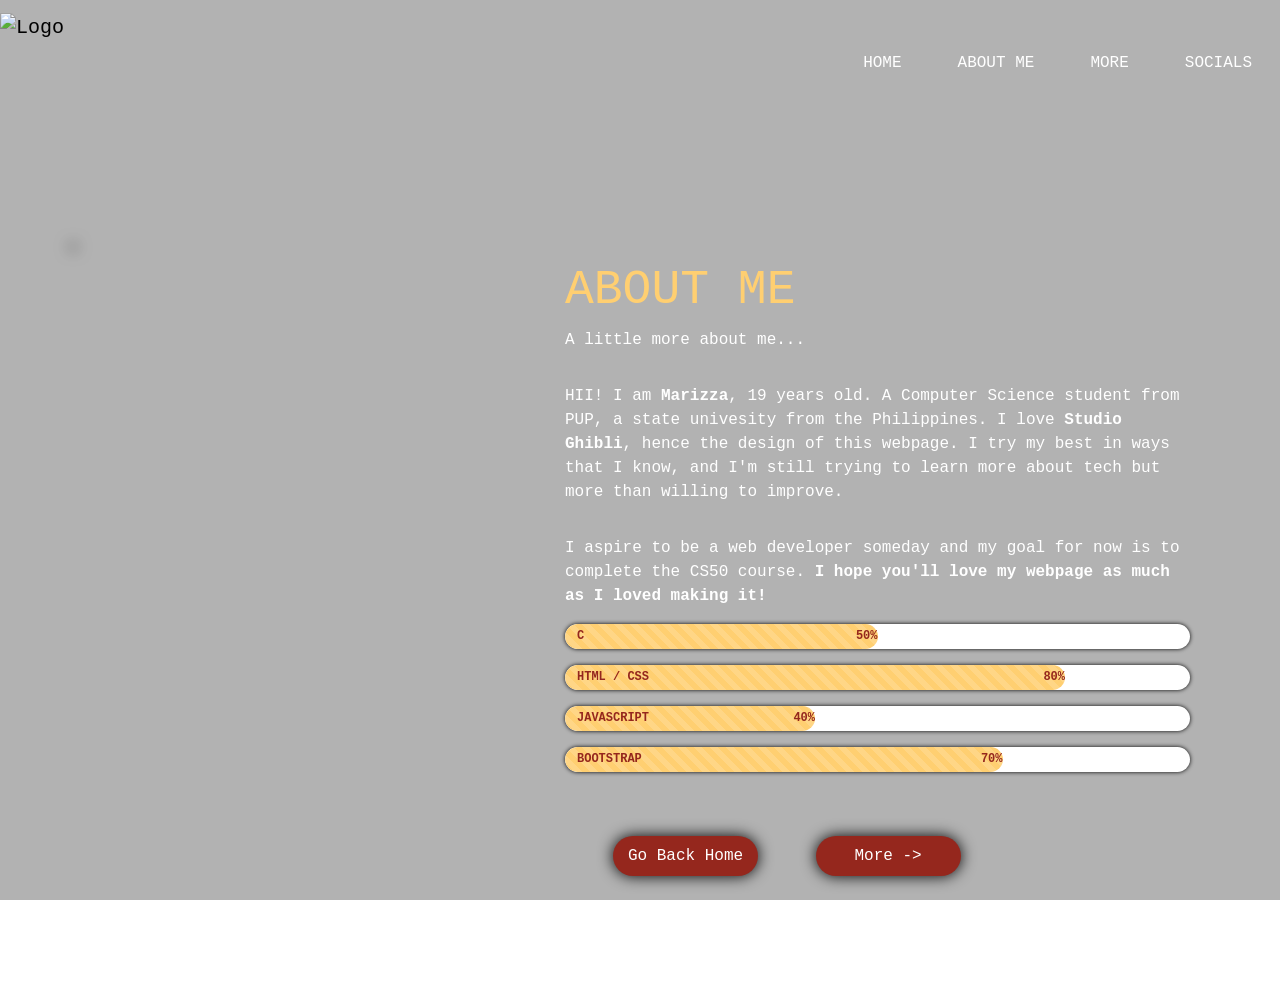
==== more.html @ 938579d8 "Added pictures, html pages, and css file" ====
<!DOCTYPE html>

<html lang="en">
    <head>
        <link href="https://cdn.jsdelivr.net/npm/bootstrap@5.3.8/dist/css/bootstrap.min.css" rel="stylesheet" integrity="sha384-sRIl4kxILFvY47J16cr9ZwB07vP4J8+LH7qKQnuqkuIAvNWLzeN8tE5YBujZqJLB" crossorigin="anonymous">
        <script src="https://cdn.jsdelivr.net/npm/bootstrap@5.3.8/dist/js/bootstrap.bundle.min.js" integrity="sha384-FKyoEForCGlyvwx9Hj09JcYn3nv7wiPVlz7YYwJrWVcXK/BmnVDxM+D2scQbITxI" crossorigin="anonymous"></script>
        <script defer src="script.js"></script>
        <link href="styles.css" rel="stylesheet">
        <title>My Webpage</title>
    </head>
    <body>
        <div id="nav-bar">
            <nav class="navbar navbar-expand-lg navbar-light">
                <a class="navbar-brand" href="#">
                    <img src="logo.png" alt="Logo" class="d-inline-block align-top navbar-logo">
                </a>
                <button class="navbar-toggler" type="button" data-bs-toggle="collapse" data-bs-target="#navbarNavDropdown" aria-controls="navbarNavDropdown" aria-expanded="false" aria-label="Toggle navigation">
                    <span class="navbar-toggler-icon"></span>
                </button>
                <div class="collapse navbar-collapse navbar-dropdown" id="navbarNavDropdown">
                    <ul class="navbar-nav ms-auto">
                        <li class="nav-item">
                            <a class="nav-link active" aria-current="page" href="index.html">HOME</a>
                        </li>
                        <li class="nav-item">
                            <a class="nav-link" href="about-me.html">ABOUT ME</a>
                        </li>
                        <li class="nav-item">
                            <a class="nav-link" href="more.html">MORE</a>
                        </li>
                        <li class="nav-item">
                            <a class="nav-link" href="socials.html">SOCIALS</a>
                        </li>
                    </ul>
                </div>
            </nav>
        </div>

        <div class="about py-5">
            <div class="container py-5">
                <div class="row">
                    <div class="col-lg-5">
                        <img src="me.jpg" class="img-fluid" alt="">
                    </div>
                    <div class="col-lg-7 column-feat description">
                        <h1>ABOUT ME</h1>
                        <p style="font-weight: 200">A little more about me...</p>
                        <p class="py-3">
                            HII! I am <span style="font-weight: bolder">Marizza</span>, 19 years old. A Computer Science
                            student from PUP, a state univesity from the Philippines. I love
                            <span style="font-weight: bolder">Studio Ghibli</span>, hence the
                            design of this webpage. I try my best in ways that I know, and I'm still trying to learn more about tech
                            but more than willing to improve.
                        </p>
                        <p>
                            I aspire to be a web developer someday and my goal for now is to complete the CS50 course.
                            <span style="font-weight: bolder">I hope you'll love my webpage as much as I loved making it!</span>
                        </p>

                        <div class="progress my-3">
                            <div class="pro-value1 progress-bar-striped progress-bar-animated">
                                <p class="d-flex justify-content-between align-items-center w-100 font-weight-bold">
                                    <span>C</span>
                                    <span style="color: #95271D">50%</span>
                                </p>
                            </div>
                        </div>

                        <div class="progress my-3">
                            <div class="pro-value2 progress-bar-striped progress-bar-animated">
                                <p class="d-flex justify-content-between align-items-center w-100">
                                    <span>HTML / CSS</span>
                                    <span style="color: #95271D">80%</span></p>
                            </div>
                        </div>

                        <div class="progress my-3">
                            <div class="pro-value3 progress-bar-striped progress-bar-animated">
                                <p class="d-flex justify-content-between align-items-center w-100">
                                    <span>JAVASCRIPT</span>
                                    <span style="color: #95271D">40%</span>
                                </p>
                            </div>
                        </div>

                        <div class="progress my-3">
                            <div class="pro-value4 progress-bar-striped progress-bar-animated">
                                <p class="d-flex justify-content-between align-items-center w-100">
                                    <span>BOOTSTRAP</span>
                                    <span style="color: #95271D">70%</span>
                                </p>
                            </div>
                        </div>

                        <button onclick="window.location.href='index.html'" type="button" class="btn1 mt-5 float-right mx-5">
                            Go Back Home
                        </button>
                        <button onclick="window.location.href='more.html'" type="button" class="btn2 mt-5 float-right">
                            More ->
                        </button>

                    </div>
                </div>
            </div>
        </div>
    </body>
</html>
---- styles.css ----
body
{
    background-image: linear-gradient(rgba(0, 0, 0, 0.3), rgba(0, 0, 0, 0.3)), url(chihiro007.jpg);
    background-size: cover;
    background-repeat: no-repeat;
    background-attachment: fixed;
    min-height: 100vh;
    font-family: 'Pixelify Sans', monospace;

    /* font-smooth: never;
    -webkit-font-smoothing: none;
    -moz-osx-font-smoothing: unset; */
}

.navbar-logo
{
    height: 100px;
    width: auto;
    object-fit: contain;
}

@media (max-width: 991.98px)
{
    .navbar
    {
        position: relative;
        padding: 0 20px 20px 20px;
        text-align: right;
    }

    .navbar-collapse.navbar-dropdown
    {
        position: absolute;
        top: 50%;
        z-index: 9999;
        left: 0;
        padding: 10px;
        width: 100%;
    }
}

.navbar-toggler
{
    background-color: #FFE1AF !important;
    border: 1px;
    transition: 0.4s ease-in-out;
}

.navbar-toggler:hover
{
    background-color: #FFCF71 !important;
    border: 1px;
    cursor: pointer;
    transition: color 0.4s ease-in-out;
}

.navbar-nav li
{
    top: 100%;
    padding: 0 20px;
}

.navbar-nav li a
{
    color: white !important;
    font-weight: 500;
    transition: 0.4s ease-in-out;
}

.navbar-nav .nav-link:hover
{
    color: #F8E0A4 !important;
    transition: color 0.2s ease-in-out;
}

.homepage
{
    padding-top: 50px;
    text-align: center;
}

.home-text
{
    font-size: 5rem;
    color: #FFCF71;
    font-weight: bold;
}

.homepage-desc
{
    color: white !important;
    padding-bottom: 20px;
    font-weight: 400;
}

.homepage button
{
    height: 40px;
    width: 200px;
    outline: none;
    border: none;
    border-radius: 25px;
    color: white !important;
    background-color: #95271D;
    transition: 0.2s ease-in-out;
    -webkit-box-shadow: 0px 0px 15px 0px #000000;
    box-shadow: 0px 0px 15px 0px #000000;
}

.homepage button:hover
{
    transform: scale(1.1);
    background-color: transparent;
    transition: 0.2s ease-in-out;
    outline: black;
}

.more-header
{
    color: #FFCF71;
    font-weight: bold;
    text-align: center;
    font-size: 3rem;
}

.more-desc
{
    color: white;
    font-weight: 500;
    text-align: center;
}

.cards-wrapper
{
    column-gap: 20px;
    padding-top: 20px;
    justify-content: center;
    align-items: stretch;
}

.card
{
    border: none;
    outline: none;
    overflow: hidden;
}

.card-body
{
    background-color: #FFE1AF;
    text-align: center;
}

.card-title
{
    color: #3B060A;
    font-weight: bold;
}

.card-text
{
    color: #3B060A;
    font-weight: 200;
}

.custom-card-img
{
    height: 200px;
    width: 100%;
    object-fit: cover;
}

.btn-primary
{
    background-color: #95271D;
    height: 30px;
    width: 120px;
    border-radius: 25px;
    color: white;
    border: none;
    outline: none;
    text-decoration: none;
    display: inline-block;
    transition: 0.2s ease-in-out;
    text-align: center;
    display: inline-flex;
    justify-content: center;
    align-items: center;

    -webkit-box-shadow: 0px 0px 15px 0px #000000;
    box-shadow: 0px 0px 15px 0px #000000;
}

.btn-primary:hover
{
    background-color: transparent;
    color: black !important;
    border: 1px solid black;
    cursor: pointer;
    transition: 0.2s ease-in-out;
    transform: scale(1.1);
}

.about h1
{
    font-size: 3rem;
    padding-top: 20px;
    color: #FFCF71 !important;
}

.description
{
    padding: 20px;
    color: white;
}

.about img
{
    -webkit-box-shadow: -9px 13px 15px 3px rgba(0,0,0,0.68);
    box-shadow: -9px 13px 15px 3px rgba(0,0,0,0.68);
    filter: brightness(70%);
    border-radius: 20%;
    transition: 0.2s ease-in-out;
}

.about img:hover
{
    transform: scale(1.1);
    box-shadow: 0 10px 20px rgba(0, 0, 0, 0.4);
    cursor: pointer;
}

.progress
{
    background-color: white;
    justify-content: flex-start;
    border-radius: 50px;
    align-items: center;
    position: relative;
    display: flex;
    height: 25px;
    width: 100%;

    -webkit-box-shadow: 0px 0px 4px 0px #000000;
    box-shadow: 0px 0px 4px 0px #000000;
}

.progress p
{
    color: #95271D;
    padding-left: 12px;
    padding-top: 3px;
    font-weight: bold;
}

.pro-value1
{
    animation: load1 3s normal forwards;
    border-radius: 50px;
    background-color: #FFCF71;
    height: 25px;
    width: 0%;
}

.pro-value2
{
    animation: load2 3s normal forwards;
    border-radius: 50px;
    background-color: #FFCF71;
    height: 25px;
    width: 0%;
}

.pro-value3
{
    animation: load3 3s normal forwards;
    border-radius: 50px;
    background-color: #FFCF71;
    height: 25px;
    width: 0%;
}

.pro-value4
{
    animation: load4 3s normal forwards;
    border-radius: 50px;
    background-color: #FFCF71;
    height: 25px;
    width: 0%;
}


@keyframes load1
{
    0%
    {
        width: 0%;
    }
    100%
    {
        width: 50%;
    }
}

@keyframes load2
{
    0%
    {
        width: 0%;
    }
    100%
    {
        width: 80%;
    }
}

@keyframes load3
{
    0%
    {
        width: 0%;
    }
    100%
    {
        width: 40%;
    }
}

@keyframes load4
{
    0%
    {
        width: 0%;
    }
    100%
    {
        width: 70%;
    }
}

.btn1
{
    height: 40px;
    width: 145px;
    outline: none;
    border: none;
    border-radius: 25px;
    color: white;
    background-color: #95271D;
    transition: 0.2s ease-in-out;
    -webkit-box-shadow: 0px 0px 15px 0px #000000;
    box-shadow: 0px 0px 15px 0px #000000;
}

.btn1:hover
{
    background-color: transparent;
    color: white !important;
    border: 1px solid black;
    cursor: pointer;
    transition: 0.2s ease-in-out;
    transform: scale(1.1);
}

.btn2
{
    height: 40px;
    width: 145px;
    outline: none;
    border: none;
    border-radius: 25px;
    color: white;
    background-color: #95271D;
    transition: 0.2s ease-in-out;
    -webkit-box-shadow: 0px 0px 15px 0px #000000;
    box-shadow: 0px 0px 15px 0px #000000;
}

.btn2:hover
{
    background-color: transparent;
    border: 1px solid black;
    color: white !important;
    cursor: pointer;
    transition: 0.2s ease-in-out;
    transform: scale(1.1);
}

.sclsBody
{
    display: grid;
    align-content: center;
    justify-items: center;
    height: 100%;
    width: 100%;
    gap: 50px;
}

.sclsHeader
{
    padding-top: 0;
    padding-bottom: 20px;
    color: white;
    font-weight: 300;
    text-align: center;
    margin: 0 20px;
    font-weight: 400;
    font-size: 20px;
}

.sclsText
{
    font-weight: bold;
    color: #FFCF71;
    text-align: center;
    margin: 0;
    font-size: 20px;
}

.sclsWrapper .sclsBtn
{
    padding: 0;
    display: inline-block;
    cursor: pointer;
    height: 60px;
    width: 60px;
    margin: 0 15px;
    overflow: hidden;
    border-radius: 50px;
    background: #95271D;
    box-shadow: 0px 0px 15px 0px #000000;
    color: white;
    transition: all 0.3s ease-in-out;
}

.sclsWrapper .sclsBtn:hover
{
    width: 200px;
    transition: all 0.3s ease-in-out;
}

.sclsWrapper .sclsBtn .icon
{
    display: inline-block;
    height: 60px;
    width: 60px;
    border-radius: 50px;
    box-sizing: border-box;
    line-height: 60px;
    transition: all 0.3s ease-in-out;
}

.sclsWrapper .sclsBtn:nth-child(1):hover .icon
{
    background: #3b5998;
}

.sclsWrapper .sclsBtn:nth-child(2):hover .icon
{
    background: #E1306C;
}

.sclsWrapper .sclsBtn:nth-child(3):hover .icon
{
    background: #24292e;
}

.sclsWrapper .sclsBtn:nth-child(4):hover .icon
{
    background: #0a66c2;
}

.sclsWrapper .sclsBtn .icon i
{
    font-size: 25px;
    line-height: 55px;
    align-items: center;
    padding-left: 19px;
    padding-top: 4px;
}

.sclsWrapper .sclsBtn span
{
    font-size: 20px;
    font-weight: 500;
    line-height: 60px;
    padding-left: 20px;
    padding-bottom: 10px;
    margin-top: 0;
}
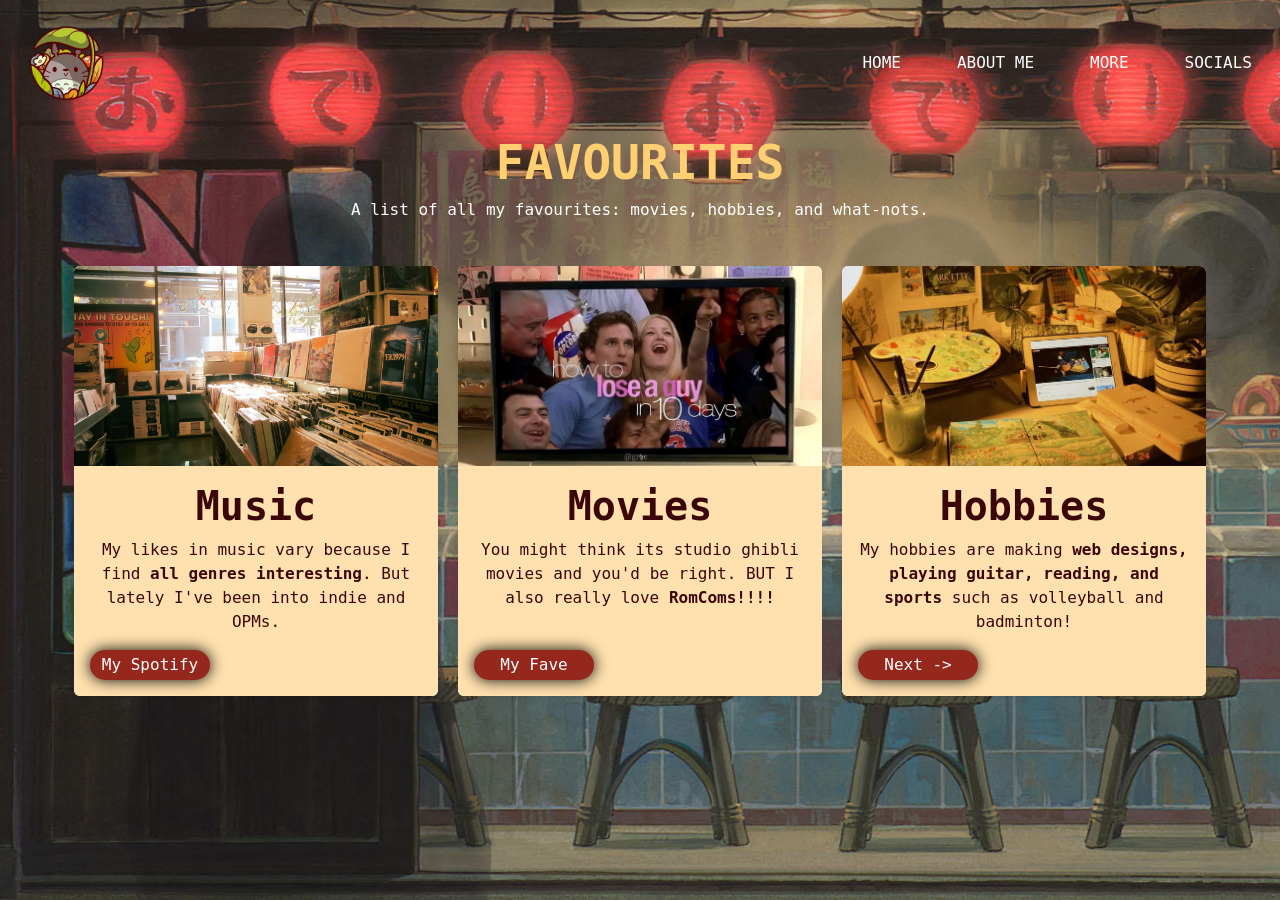
==== commit efde6c11: "Added pictures within the main folder, fixed more.html, and modified socials" ====
--- a/more.html
+++ b/more.html
@@ -6,7 +6,7 @@
         <script src="https://cdn.jsdelivr.net/npm/bootstrap@5.3.8/dist/js/bootstrap.bundle.min.js" integrity="sha384-FKyoEForCGlyvwx9Hj09JcYn3nv7wiPVlz7YYwJrWVcXK/BmnVDxM+D2scQbITxI" crossorigin="anonymous"></script>
         <script defer src="script.js"></script>
         <link href="styles.css" rel="stylesheet">
-        <title>My Webpage</title>
+        <title>More about</title>
     </head>
     <body>
         <div id="nav-bar">
@@ -36,72 +36,68 @@
             </nav>
         </div>
 
-        <div class="about py-5">
-            <div class="container py-5">
-                <div class="row">
-                    <div class="col-lg-5">
-                        <img src="me.jpg" class="img-fluid" alt="">
-                    </div>
-                    <div class="col-lg-7 column-feat description">
-                        <h1>ABOUT ME</h1>
-                        <p style="font-weight: 200">A little more about me...</p>
-                        <p class="py-3">
-                            HII! I am <span style="font-weight: bolder">Marizza</span>, 19 years old. A Computer Science
-                            student from PUP, a state univesity from the Philippines. I love
-                            <span style="font-weight: bolder">Studio Ghibli</span>, hence the
-                            design of this webpage. I try my best in ways that I know, and I'm still trying to learn more about tech
-                            but more than willing to improve.
-                        </p>
-                        <p>
-                            I aspire to be a web developer someday and my goal for now is to complete the CS50 course.
-                            <span style="font-weight: bolder">I hope you'll love my webpage as much as I loved making it!</span>
-                        </p>
+        <div>
+            <header class="more-header">FAVOURITES</header>
+            <p class="more-desc">
+                A list of all my favourites: movies, hobbies, and what-nots.
+            </p>
+        </div>
 
-                        <div class="progress my-3">
-                            <div class="pro-value1 progress-bar-striped progress-bar-animated">
-                                <p class="d-flex justify-content-between align-items-center w-100 font-weight-bold">
-                                    <span>C</span>
-                                    <span style="color: #95271D">50%</span>
-                                </p>
+        <div class="my-5">
+            <div class="container">
+                <div class="row g-4 justify-content-center">
+                    <div class="container cards-wrapper d-flex gx-5">
+
+                        <div class="col-md-4">
+                            <div class="card h-100 d-flex flex-column shadow-sm">
+                                <img src="music.jpg" class="card-img-top custom-card-img" alt="Music">
+                                <div class="card-body h-100 d-flex flex-column text-center">
+                                    <h1 class="card-title">Music</h1>
+                                    <p class="card-text flex-grow-1">
+                                        My likes in music vary because I find <span style="font-weight: bold">all genres interesting</span>. But lately I've
+                                        been into indie and OPMs.
+                                    </p>
+                                    <button onclick="window.open('https://open.spotify.com/user/s7fiqmvweeazhjd2kgqz2hqu4?si=4e400ae38e9a48bb', '_blank')" class="btn-primary" id="spotiBtn">
+                                        My Spotify
+                                    </button>
+                                </div>
                             </div>
                         </div>
 
-                        <div class="progress my-3">
-                            <div class="pro-value2 progress-bar-striped progress-bar-animated">
-                                <p class="d-flex justify-content-between align-items-center w-100">
-                                    <span>HTML / CSS</span>
-                                    <span style="color: #95271D">80%</span></p>
+                        <div class="col-md-4">
+                            <div class="card h-100 d-flex flex-column shadow-sm">
+                                <img src="movies.jpg" class="card-img-top custom-card-img" alt="Movies">
+                                <div class="card-body h-100 d-flex flex-column text-center">
+                                    <h1 class="card-title">Movies</h1>
+                                    <p class="card-text flex-grow-1">
+                                        You might think its studio ghibli movies and you'd be right. BUT I also
+                                        really love <span style="font-weight: bold">RomComs!!!!</span>
+                                    </p>
+                                    <button onclick="window.open('https://letterboxd.com/film/how-to-lose-a-guy-in-10-days/', '_blank')" class="btn-primary" id="movBtn">
+                                        My Fave
+                                    </button>
+                                </div>
                             </div>
                         </div>
 
-                        <div class="progress my-3">
-                            <div class="pro-value3 progress-bar-striped progress-bar-animated">
-                                <p class="d-flex justify-content-between align-items-center w-100">
-                                    <span>JAVASCRIPT</span>
-                                    <span style="color: #95271D">40%</span>
-                                </p>
+                         <div class="col-md-4">
+                            <div class="card h-100 border-0 shadow-sm">
+                                <img src="hobbies.jpg" class="card-img-top custom-card-img" alt="Hobbies">
+                                <div class="card-body h-100 d-flex flex-column text-center">
+                                    <h1 class="card-title">Hobbies</h1>
+                                    <p class="card-text flex-grow-1">
+                                        My hobbies are making <span style="font-weight: bold">web designs, playing guitar, reading, and
+                                        sports</span> such as volleyball and badminton!
+                                    </p>
+                                    <button onclick="window.location.href='socials.html'" class="btn-primary" id="nextBtn">
+                                        Next ->
+                                    </button>
+                                </div>
                             </div>
                         </div>
 
-                        <div class="progress my-3">
-                            <div class="pro-value4 progress-bar-striped progress-bar-animated">
-                                <p class="d-flex justify-content-between align-items-center w-100">
-                                    <span>BOOTSTRAP</span>
-                                    <span style="color: #95271D">70%</span>
-                                </p>
-                            </div>
-                        </div>
-
-                        <button onclick="window.location.href='index.html'" type="button" class="btn1 mt-5 float-right mx-5">
-                            Go Back Home
-                        </button>
-                        <button onclick="window.location.href='more.html'" type="button" class="btn2 mt-5 float-right">
-                            More ->
-                        </button>
-
                     </div>
                 </div>
-            </div>
+             </div>
         </div>
     </body>
-</html>
--- a/styles.css
+++ b/styles.css
@@ -396,10 +396,20 @@
     gap: 50px;
 }
 
-.sclsHeader
-{
-    padding-top: 0;
+.sclsHeader1
+{
+    padding-top: 100px;
     padding-bottom: 20px;
+    color: white;
+    font-weight: 300;
+    text-align: center;
+    margin: 0 20px;
+    font-weight: 400;
+    font-size: 20px;
+}
+
+.sclsHeader2
+{
     color: white;
     font-weight: 300;
     text-align: center;
